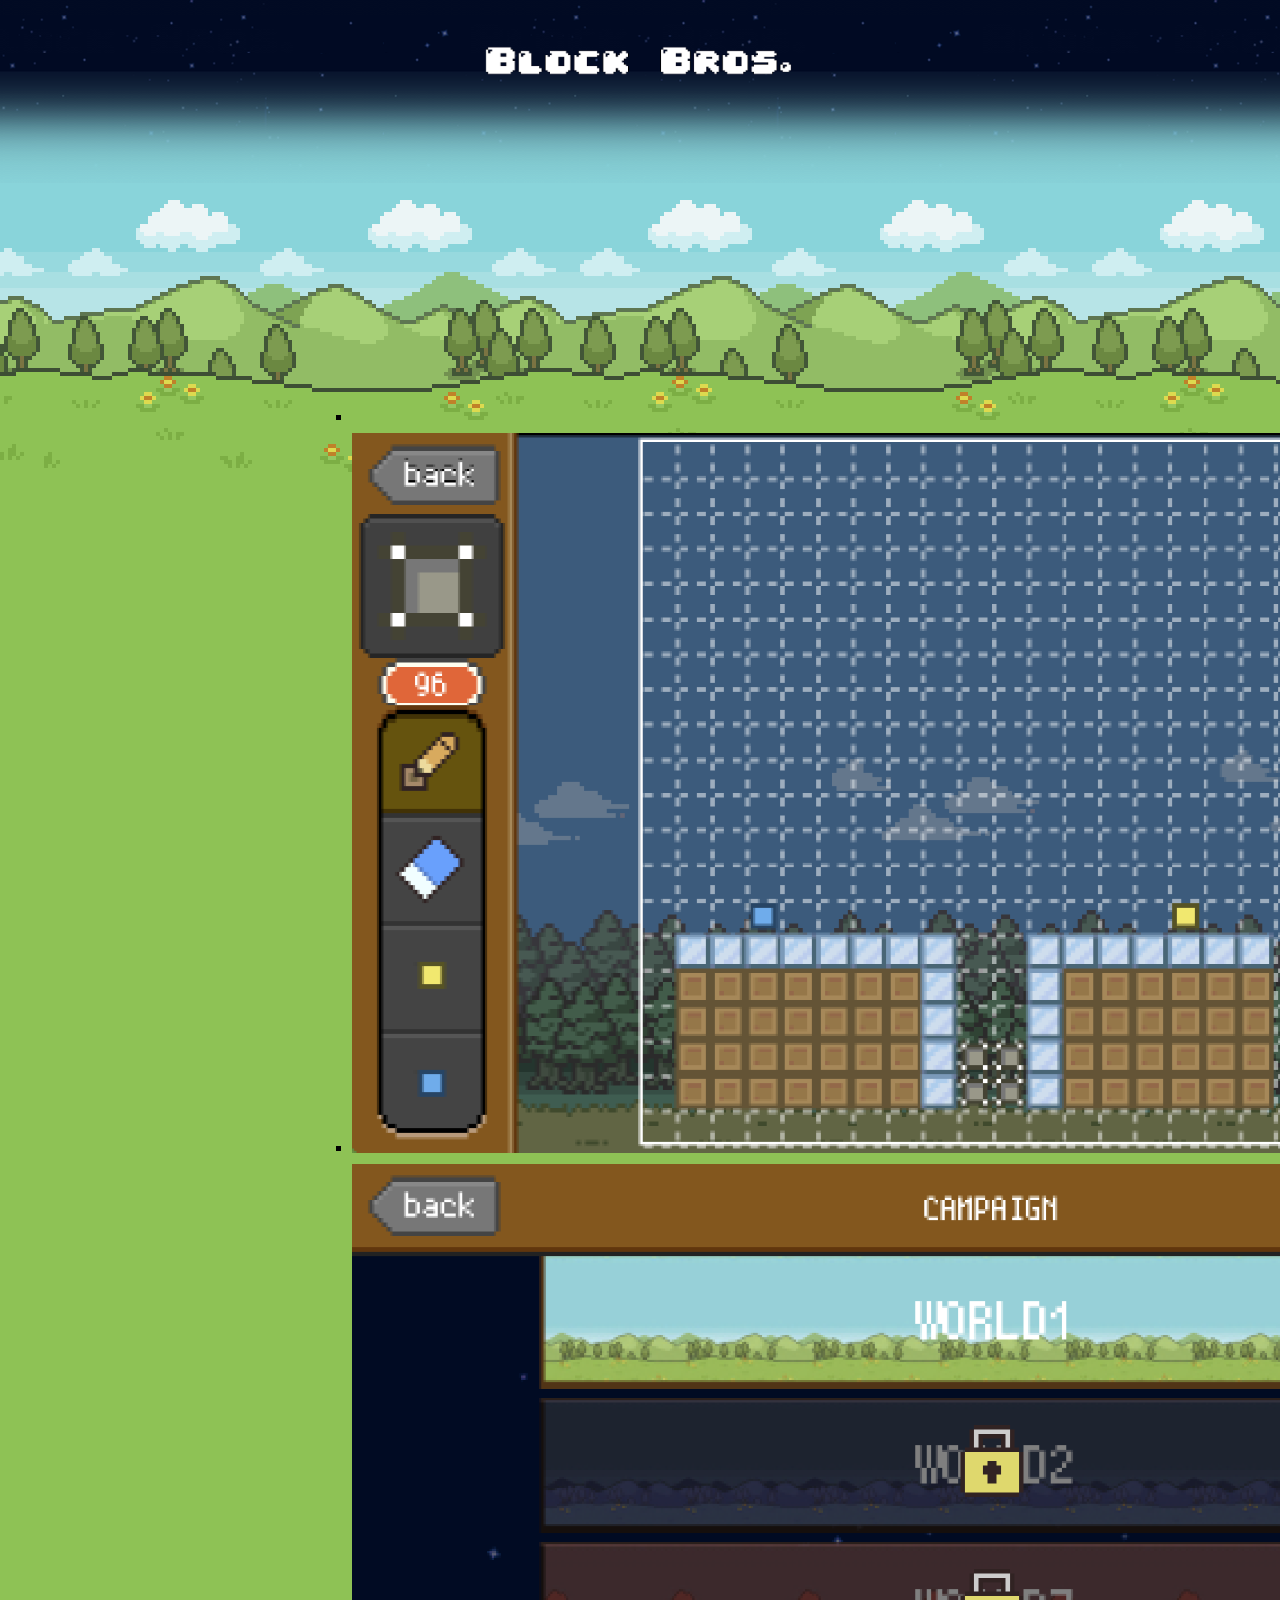
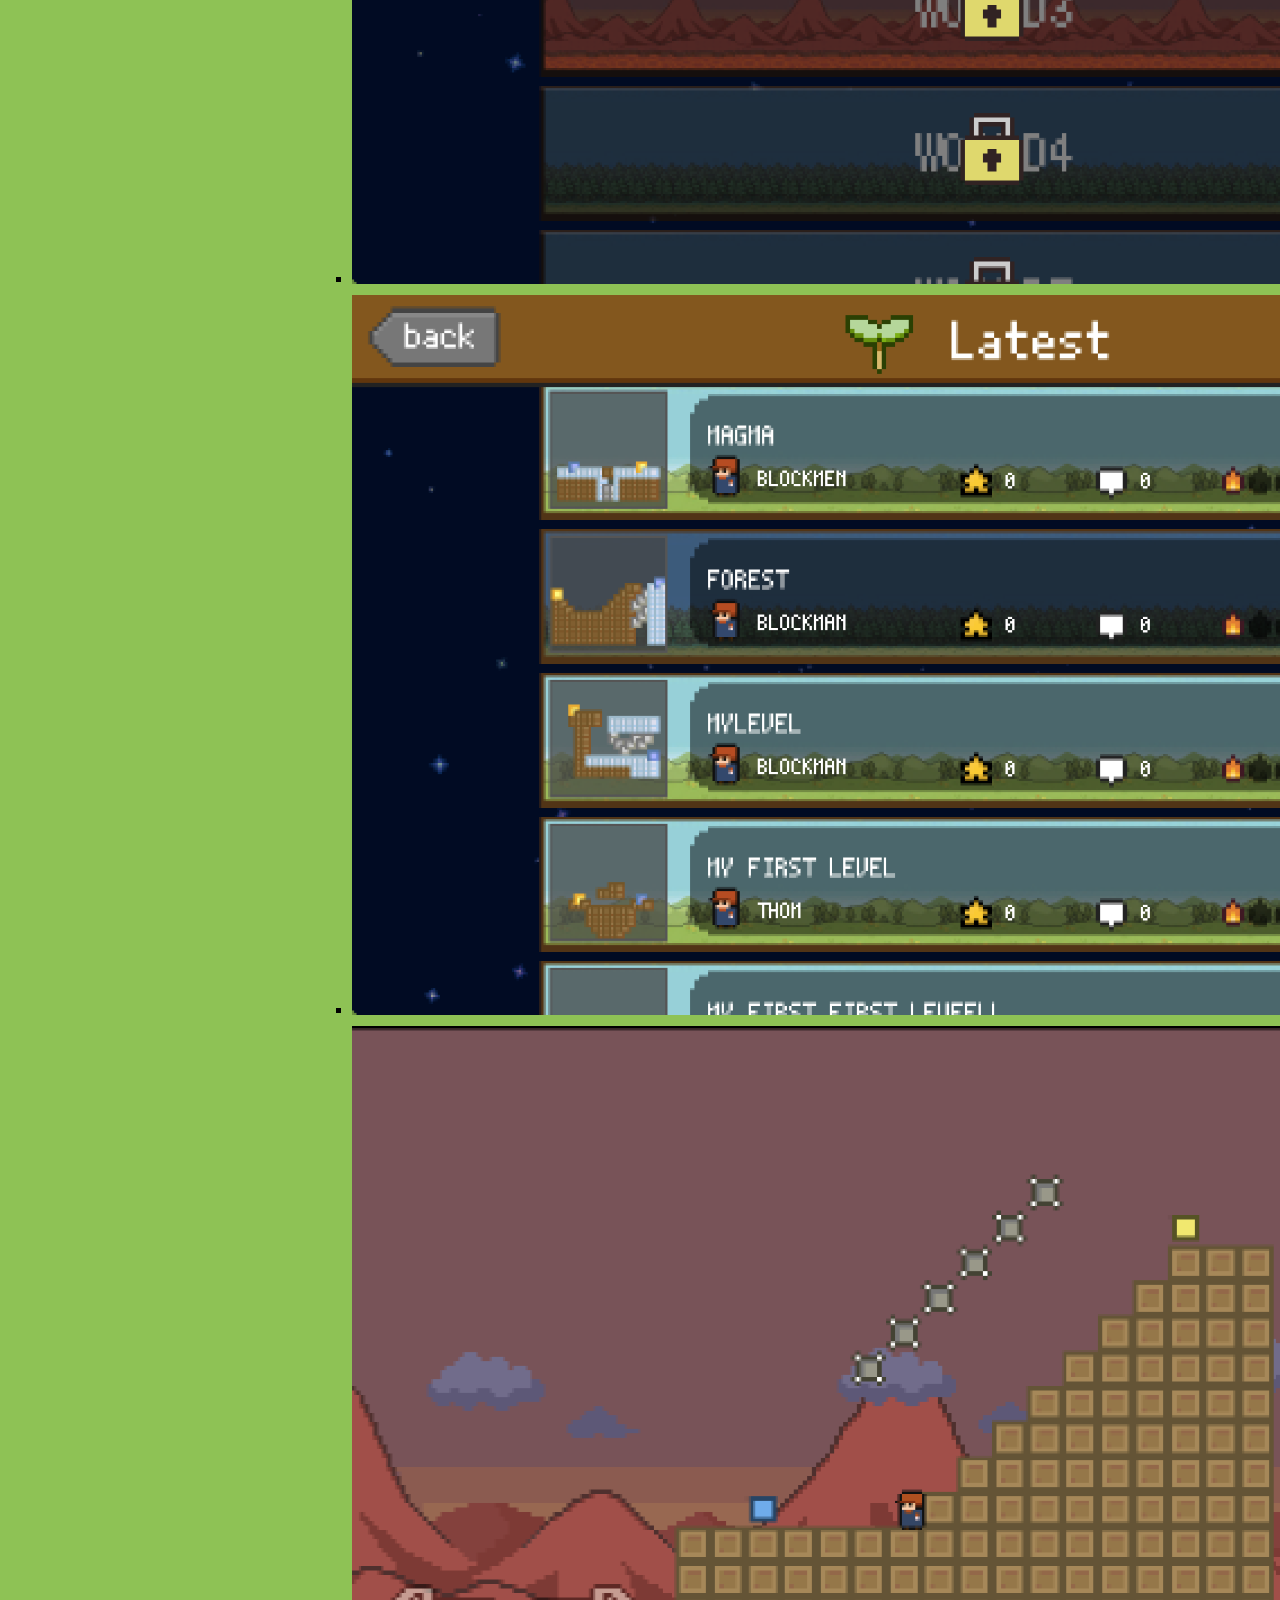
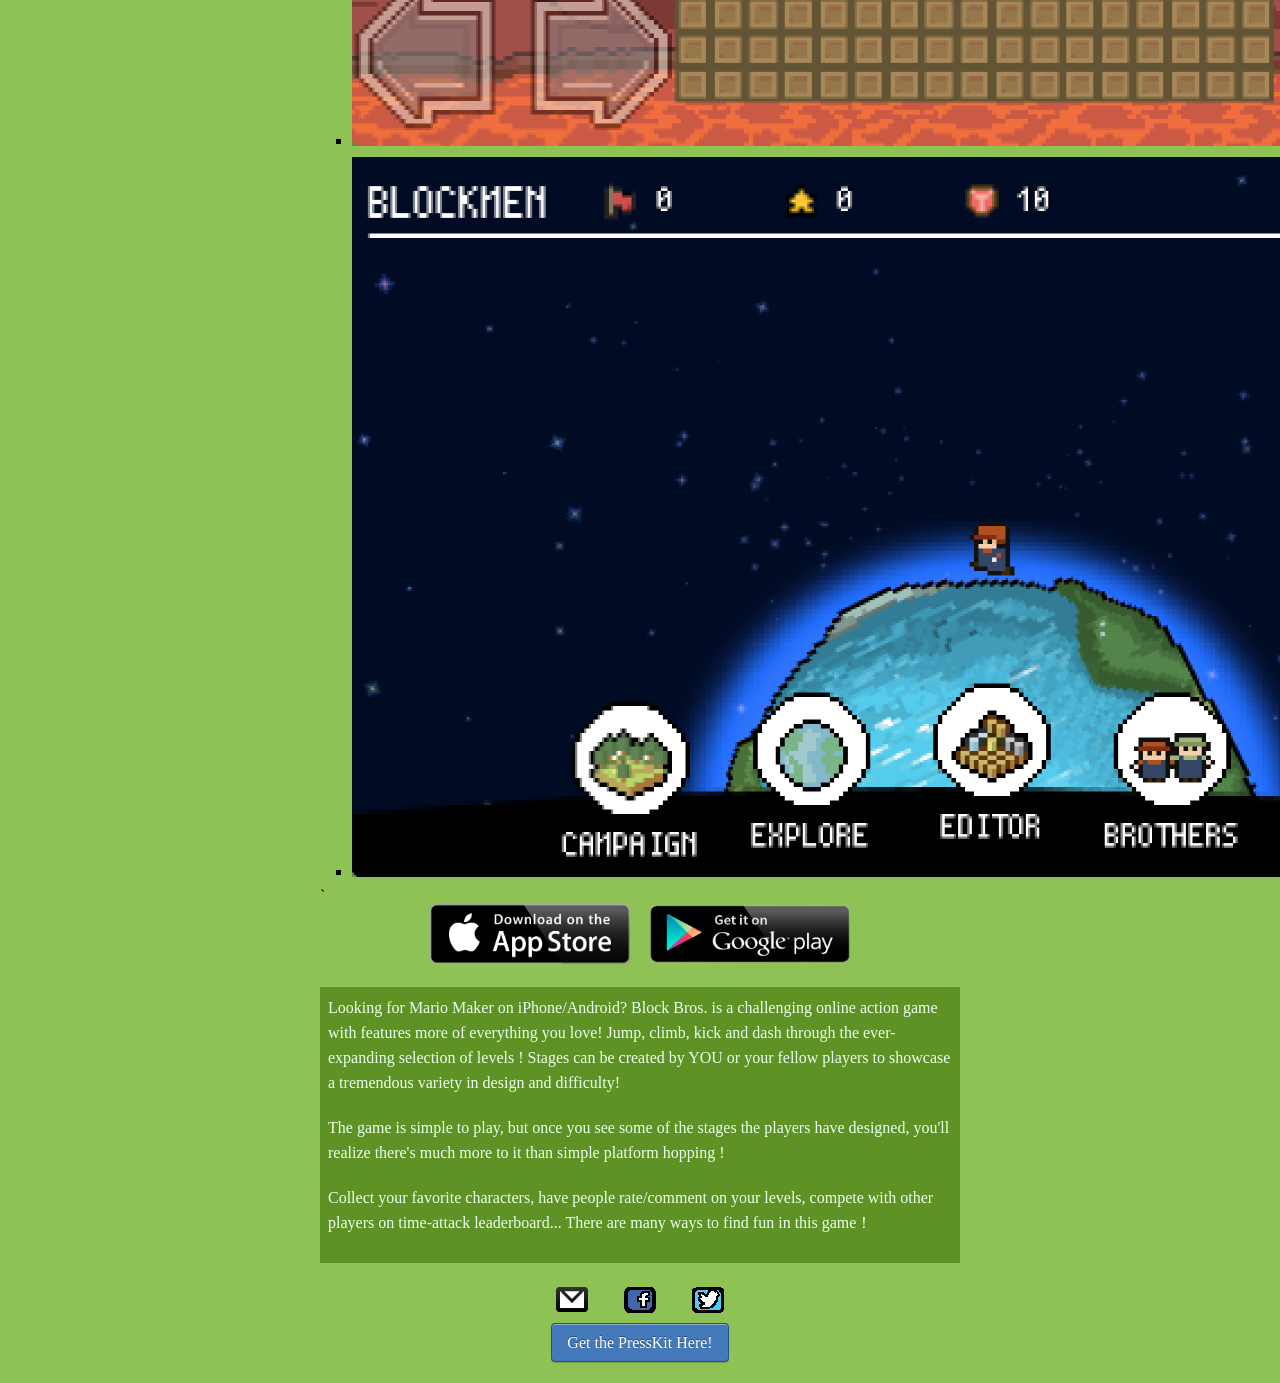
==== index.html @ 22ee92e1 "initial" ====
﻿<html>

<!-- Mirrored from blockbros.net/ by HTTrack Website Copier/3.x [XR&CO'2014], Sat, 10 Jan 2026 12:36:46 GMT -->
<head>
    <title>Block Bros | ブロックブラザーズ</title>
    <meta name="viewport" content="width=device-width; initial-scale = 1.0; maximum-scale=1.0; user-scalable=no" />
    <meta name="viewport" content="width=device-width" />
    <meta name="keywords" content="Block Bros,ブロックブラザーズ,Mario Maker for Mobile, Mario Maker for iPhone, Mario Maker for Android,Little Big Planet, リトルビッグプラネット, マリオメーカー, Android, iPhone" />
    <link rel="stylesheet" href="styles/jquery.bxslider.css" type="text/css" media="all" />
    <link rel="stylesheet" href="styles/reset.css" type="text/css" media="all" />
    <link rel="stylesheet" href="styles/blockbros.css" type="text/css" media="all" />
    <script src="scripts/jquery.min.js"></script>
    <script src="scripts/jquery.fitvids.js"></script>
    <script src="scripts/jquery.bxslider.js"></script>
    <script src="scripts/i18next-1.10.1.min.js"></script>
    <meta name="viewport" content="width=device-width, initial-scale=1, maximum-scale=1, user-scalable=0" />
    <meta name="apple-itunes-app" content="app-id=944877012">
    <link rel="shortcut icon" href="favicon.ico" />
    <link rel="apple-touch-icon" href="touchicon.png">
    <script src="scripts/blockquest.js"></script>
</head>
<body>
    <div id="main">
        <h1 id="title"><img src="images/logo.png" id="logo" alt="Block Bros"/></h1>
        <div id="gallery-container" >
            <ul class="gallery">
                <li><iframe id="player" width="500" height="281" frameborder="0" allowfullscreen=""></iframe></li>
                <li><img id="sc01" title="test" src="images/screenshots/editor.png" /></li>
                <li><img id="sc02" src="images/screenshots/campaign.png" /></li>
                <li><img id="sc03" src="images/screenshots/online.png" /></li>
                <li><img id="sc04" src="images/screenshots/gameplay.png" /></li>
                <li><img id="sc05" src="images/screenshots/title.png" /></li>
            </ul>
        </div>
`
            <center>
                <a href="https://itunes.apple.com/app/blockbros/id944877012"><img src="images/social/button-appstore.png" class="storeButton" style="margin-right:8px" alt="AppStore"/></a>
                <a href="https://play.google.com/store/apps/details?id=net.orenoshiro.blockquest"><img src="images/social/button-google-play.png" class="storeButton" style="margin-left:8px" alt="GooglePlay"/></a>
            </center>


        <h2 id="about"></h2>
        <div id="about_container">
            <div lang="en">
                <p>
                    Looking for Mario Maker on iPhone/Android? Block Bros. is a challenging online action game with features more of everything you love! Jump, climb, kick and dash through the ever-expanding selection of levels ! Stages can be created by YOU or your fellow players to showcase a tremendous variety in design and difficulty!
                </p>
                <p>
                    The game is simple to play, but once you see some of the stages the players have designed, you'll realize there's much more to it than simple platform hopping !
                </p>
                <p>
                    Collect your favorite characters, have people rate/comment on your levels, compete with other players on time-attack leaderboard... There are many ways to find fun in this game！
                </p>
                
            </div>
            <div lang="ja">
                <p>
                    iPhone/Androidで遊べるマリオメーカーのようなゲームをお探しですか？ブロックブラザーズは自分でステージを作れるタイプのアクションゲーム。ジャンプして、のぼって、壁キック！無数のステージをダッシュで駆け抜けろ！
                </p>
                <p>
                    100個以上のクエストとみんなの作ったステージを楽しもう！ プレイはジャンプして壁キックするだけ！シンプルでいて、ブロックの組み合わせ次第でかんたんなステージから激ムズなパズルステージまで様々つくれて、奥が深い。
                </p>
                <p>
                    お気に入りのキャラクターを集めたり、ステージを作って遊んでもらったり、ほかのプレイヤーとタイムアタックで競争したり、いろいろな楽しみ方があるよ！
                </p>
            </div>
        </div>

        <h2 id="contact_us"></h2>
        <center>
            <div id="social-bar">

                <a href="cdn-cgi/l/email-protection.html#82e0eeede1e9e0f0edf1e5e3efe7c2e5efe3ebeeace1edef"><img src="images/social/mail.png" alt="Facebook" /><a>
                <a href="https://www.facebook.com/blockbrosgame"><img src="images/social/facebook.png" width="32px" height="32px" style="margin-left:32px" alt="Facebook" /></a>
                <a href="https://twitter.com/block_brothers"><img src="images/social/twitter.png" width="32px" height="32px" style="margin-left:32px" alt="Twitter" /></a>
            </div>
        </center>


        <div id="media_container">
        <h2 id="media"></h2>
        <center>
            <a id="get_presskit" class="button-link" href="data/presskit.zip">Get the PressKit Here!</a>
        </center>
        </div>


    <script data-cfasync="false" src="cdn-cgi/scripts/5c5dd728/cloudflare-static/email-decode.min.js"></script><script src="https://www.youtube.com/iframe_api"></script>
    </div>
</body>

<!-- Mirrored from blockbros.net/ by HTTrack Website Copier/3.x [XR&CO'2014], Sat, 10 Jan 2026 12:36:52 GMT -->
</html>
---- styles/blockbros.css ----
@font-face {
    font-family:"PixelMplus";
    src: url("../fonts/PixelMplus10-Regular.ttf")
}

* {
    font-family: "PixelMplus";
}

body {
    background: #8ec255 url("../images/bg.png") repeat-x;
    background-position: center 0px;
    font-size: 16px;
    margin: 10px;
    padding: 0px;
    overflow-x: hidden;
}

h1 {
    font-size: 48px;
    margin-top: 40px;
    margin-bottom: 60px;
    text-align: center;
}

h2 {
    font-size: 30px;
    margin-top: 20px;
    margin-bottom: 20px;
}
h3 {
    font-size: 24px;
    margin-top: 32px;
    margin-bottom: 10px;
}


div#main {
    width: 100%;
    max-width: 640px;
    margin: 10px auto 32px;
}

li {
   margin-left: 32px;
   margin-bottom: 8;
   list-style: square;
}

#logo {
    width:320px; 
    height:41px;
}

#gallery-container .bx-viewport {
    max-width: 100%;
}

#links {
}

#about_container {
    background-color: #5e9225;
    clear: both;
    line-height: 20px;
    margin-top: 20px;
    margin-bottom: 16px;
    color: #eeffee;
    padding: 8px;
} 

#about_container p {
    margin-bottom: 20px;
    line-height: 25px;
}

#about_container center a {
    margin: 0 10px;
}

#templates {
    display: none;
}

#social-bar {
    margin-top: 20px;
    height: 32px;
    line-height:16px;
}

#social-bar span{
  display: inline-block;
  vertical-align: middle;
  margin-bottom: 16px;
}

.storeButton {
    width:200px; 
    height:60px;
}

.button-link {
    padding: 10px 15px;
    background: #4479BA;
    color: #FFF;
    -webkit-border-radius: 4px;
    -moz-border-radius: 4px;
    border-radius: 4px;
    border: solid 1px #20538D;
    text-shadow: 0 -1px 0 rgba(0, 0, 0, 0.4);
    -webkit-box-shadow: inset 0 1px 0 rgba(255, 255, 255, 0.4), 0 1px 1px rgba(0, 0, 0, 0.2);
    -moz-box-shadow: inset 0 1px 0 rgba(255, 255, 255, 0.4), 0 1px 1px rgba(0, 0, 0, 0.2);
    box-shadow: inset 0 1px 0 rgba(255, 255, 255, 0.4), 0 1px 1px rgba(0, 0, 0, 0.2);
    -webkit-transition-duration: 0.2s;
    -moz-transition-duration: 0.2s;
    transition-duration: 0.2s;
    -webkit-user-select:none;
    -moz-user-select:none;
    -ms-user-select:none;
    user-select:none;
    text-decoration:none;
}
.button-link:hover {
    background: #356094;
    border: solid 1px #2A4E77;
    text-decoration: none;
}
.button-link:active {
    -webkit-box-shadow: inset 0 1px 4px rgba(0, 0, 0, 0.6);
    -moz-box-shadow: inset 0 1px 4px rgba(0, 0, 0, 0.6);
    box-shadow: inset 0 1px 4px rgba(0, 0, 0, 0.6);
    background: #2E5481;
    border: solid 1px #203E5F;
}

/* Assume english by default */
body #main *[lang=ja] {
    display: none;
}

body#ja #main *[lang=ja] {
    display: block;
}

body#ja #main *[lang=en] {
    display: none;
}

@media only screen and (max-device-width: 480px) {
    #about_container p {
        line-height: 20px;
    }
    #logo {
        width:240px; 
        height:30px;
    }
    .storeButton {
        width:100px; 
        height:30px;
    }
}
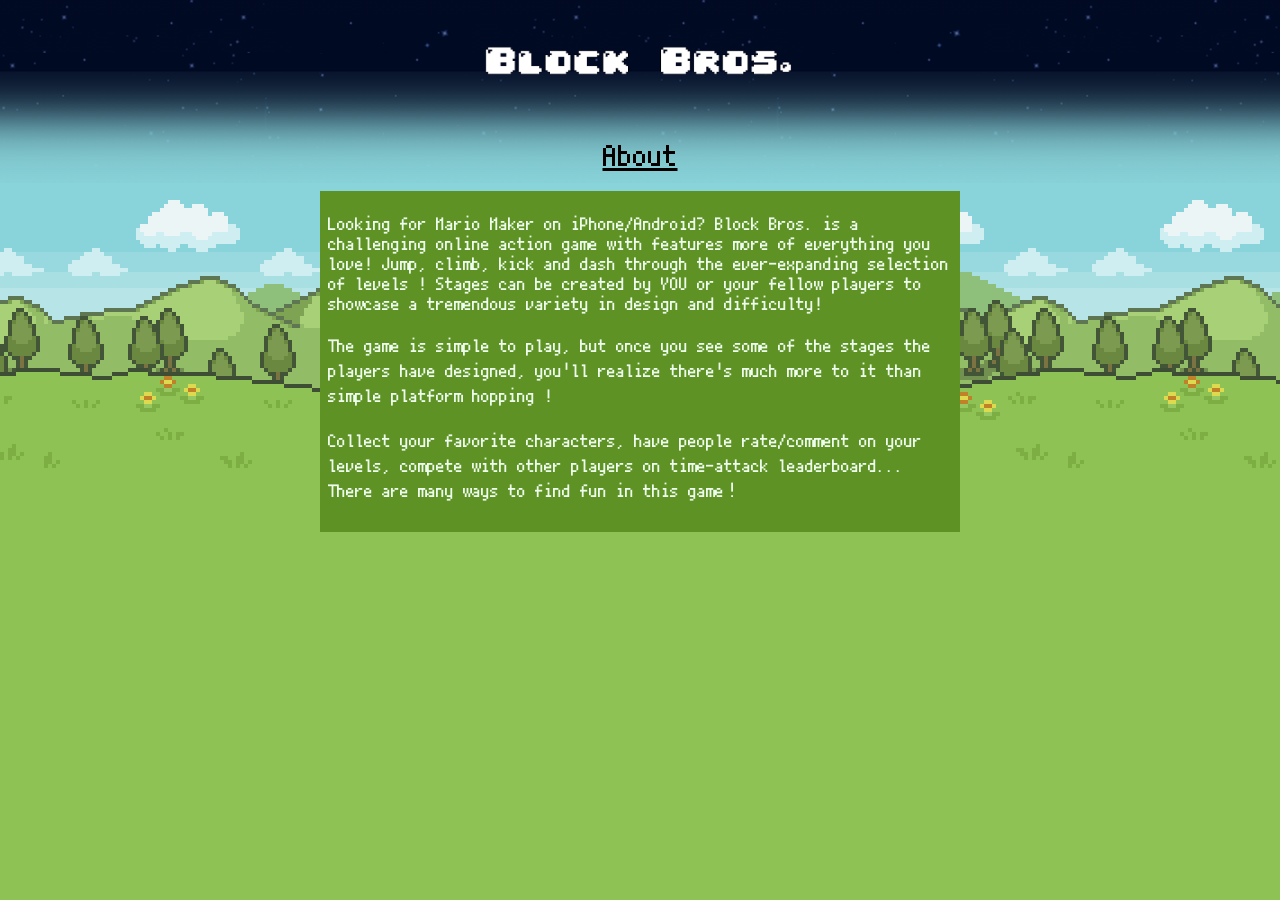
==== commit a2a14958: "Shrinking down to what we really need..." ====
--- a/index.html
+++ b/index.html
@@ -1,93 +1,36 @@
 ﻿<html>
-
-<!-- Mirrored from blockbros.net/ by HTTrack Website Copier/3.x [XR&CO'2014], Sat, 10 Jan 2026 12:36:46 GMT -->
-<head>
+    <head>
     <title>Block Bros | ブロックブラザーズ</title>
     <meta name="viewport" content="width=device-width; initial-scale = 1.0; maximum-scale=1.0; user-scalable=no" />
     <meta name="viewport" content="width=device-width" />
-    <meta name="keywords" content="Block Bros,ブロックブラザーズ,Mario Maker for Mobile, Mario Maker for iPhone, Mario Maker for Android,Little Big Planet, リトルビッグプラネット, マリオメーカー, Android, iPhone" />
+     <meta name="viewport" content="width=device-width, initial-scale=1, maximum-scale=1, user-scalable=0" />
+
     <link rel="stylesheet" href="styles/jquery.bxslider.css" type="text/css" media="all" />
     <link rel="stylesheet" href="styles/reset.css" type="text/css" media="all" />
     <link rel="stylesheet" href="styles/blockbros.css" type="text/css" media="all" />
-    <script src="scripts/jquery.min.js"></script>
-    <script src="scripts/jquery.fitvids.js"></script>
-    <script src="scripts/jquery.bxslider.js"></script>
-    <script src="scripts/i18next-1.10.1.min.js"></script>
-    <meta name="viewport" content="width=device-width, initial-scale=1, maximum-scale=1, user-scalable=0" />
-    <meta name="apple-itunes-app" content="app-id=944877012">
+
     <link rel="shortcut icon" href="favicon.ico" />
-    <link rel="apple-touch-icon" href="touchicon.png">
-    <script src="scripts/blockquest.js"></script>
+
+
 </head>
 <body>
     <div id="main">
         <h1 id="title"><img src="images/logo.png" id="logo" alt="Block Bros"/></h1>
-        <div id="gallery-container" >
-            <ul class="gallery">
-                <li><iframe id="player" width="500" height="281" frameborder="0" allowfullscreen=""></iframe></li>
-                <li><img id="sc01" title="test" src="images/screenshots/editor.png" /></li>
-                <li><img id="sc02" src="images/screenshots/campaign.png" /></li>
-                <li><img id="sc03" src="images/screenshots/online.png" /></li>
-                <li><img id="sc04" src="images/screenshots/gameplay.png" /></li>
-                <li><img id="sc05" src="images/screenshots/title.png" /></li>
-            </ul>
-        </div>
-`
-            <center>
-                <a href="https://itunes.apple.com/app/blockbros/id944877012"><img src="images/social/button-appstore.png" class="storeButton" style="margin-right:8px" alt="AppStore"/></a>
-                <a href="https://play.google.com/store/apps/details?id=net.orenoshiro.blockquest"><img src="images/social/button-google-play.png" class="storeButton" style="margin-left:8px" alt="GooglePlay"/></a>
-            </center>
 
+        <center><u><h2>About</h2></u></center>
 
-        <h2 id="about"></h2>
         <div id="about_container">
-            <div lang="en">
-                <p>
-                    Looking for Mario Maker on iPhone/Android? Block Bros. is a challenging online action game with features more of everything you love! Jump, climb, kick and dash through the ever-expanding selection of levels ! Stages can be created by YOU or your fellow players to showcase a tremendous variety in design and difficulty!
-                </p>
-                <p>
-                    The game is simple to play, but once you see some of the stages the players have designed, you'll realize there's much more to it than simple platform hopping !
-                </p>
-                <p>
-                    Collect your favorite characters, have people rate/comment on your levels, compete with other players on time-attack leaderboard... There are many ways to find fun in this game！
-                </p>
-                
-            </div>
-            <div lang="ja">
-                <p>
-                    iPhone/Androidで遊べるマリオメーカーのようなゲームをお探しですか？ブロックブラザーズは自分でステージを作れるタイプのアクションゲーム。ジャンプして、のぼって、壁キック！無数のステージをダッシュで駆け抜けろ！
-                </p>
-                <p>
-                    100個以上のクエストとみんなの作ったステージを楽しもう！ プレイはジャンプして壁キックするだけ！シンプルでいて、ブロックの組み合わせ次第でかんたんなステージから激ムズなパズルステージまで様々つくれて、奥が深い。
-                </p>
-                <p>
-                    お気に入りのキャラクターを集めたり、ステージを作って遊んでもらったり、ほかのプレイヤーとタイムアタックで競争したり、いろいろな楽しみ方があるよ！
-                </p>
-            </div>
+            <h3>
+                Looking for Mario Maker on iPhone/Android? Block Bros. is a challenging online action game with features more of everything you love! Jump, climb, kick and dash through the ever-expanding selection of levels ! Stages can be created by YOU or your fellow players to showcase a tremendous variety in design and difficulty!
+            </p>
+            <p>
+                The game is simple to play, but once you see some of the stages the players have designed, you'll realize there's much more to it than simple platform hopping !
+            </p>
+            <p>
+                Collect your favorite characters, have people rate/comment on your levels, compete with other players on time-attack leaderboard... There are many ways to find fun in this game！
+            </p>
         </div>
 
-        <h2 id="contact_us"></h2>
-        <center>
-            <div id="social-bar">
-
-                <a href="cdn-cgi/l/email-protection.html#82e0eeede1e9e0f0edf1e5e3efe7c2e5efe3ebeeace1edef"><img src="images/social/mail.png" alt="Facebook" /><a>
-                <a href="https://www.facebook.com/blockbrosgame"><img src="images/social/facebook.png" width="32px" height="32px" style="margin-left:32px" alt="Facebook" /></a>
-                <a href="https://twitter.com/block_brothers"><img src="images/social/twitter.png" width="32px" height="32px" style="margin-left:32px" alt="Twitter" /></a>
-            </div>
-        </center>
-
-
-        <div id="media_container">
-        <h2 id="media"></h2>
-        <center>
-            <a id="get_presskit" class="button-link" href="data/presskit.zip">Get the PressKit Here!</a>
-        </center>
-        </div>
-
-
-    <script data-cfasync="false" src="cdn-cgi/scripts/5c5dd728/cloudflare-static/email-decode.min.js"></script><script src="https://www.youtube.com/iframe_api"></script>
     </div>
 </body>
-
-<!-- Mirrored from blockbros.net/ by HTTrack Website Copier/3.x [XR&CO'2014], Sat, 10 Jan 2026 12:36:52 GMT -->
 </html>
--- a/styles/blockbros.css
+++ b/styles/blockbros.css
@@ -17,6 +17,7 @@
 }
 
 h1 {
+    font-family: "PixelMplus";
     font-size: 48px;
     margin-top: 40px;
     margin-bottom: 60px;
@@ -24,14 +25,16 @@
 }
 
 h2 {
+    font-family: "PixelMplus";
     font-size: 30px;
     margin-top: 20px;
     margin-bottom: 20px;
 }
 h3 {
-    font-size: 24px;
-    margin-top: 32px;
-    margin-bottom: 10px;
+    font-family: "PixelMplus";
+    font-size: 18px;
+    margin-top: 15px;
+    margin-bottom: 15px;
 }
 
 
@@ -54,9 +57,6 @@
 
 #gallery-container .bx-viewport {
     max-width: 100%;
-}
-
-#links {
 }
 
 #about_container {
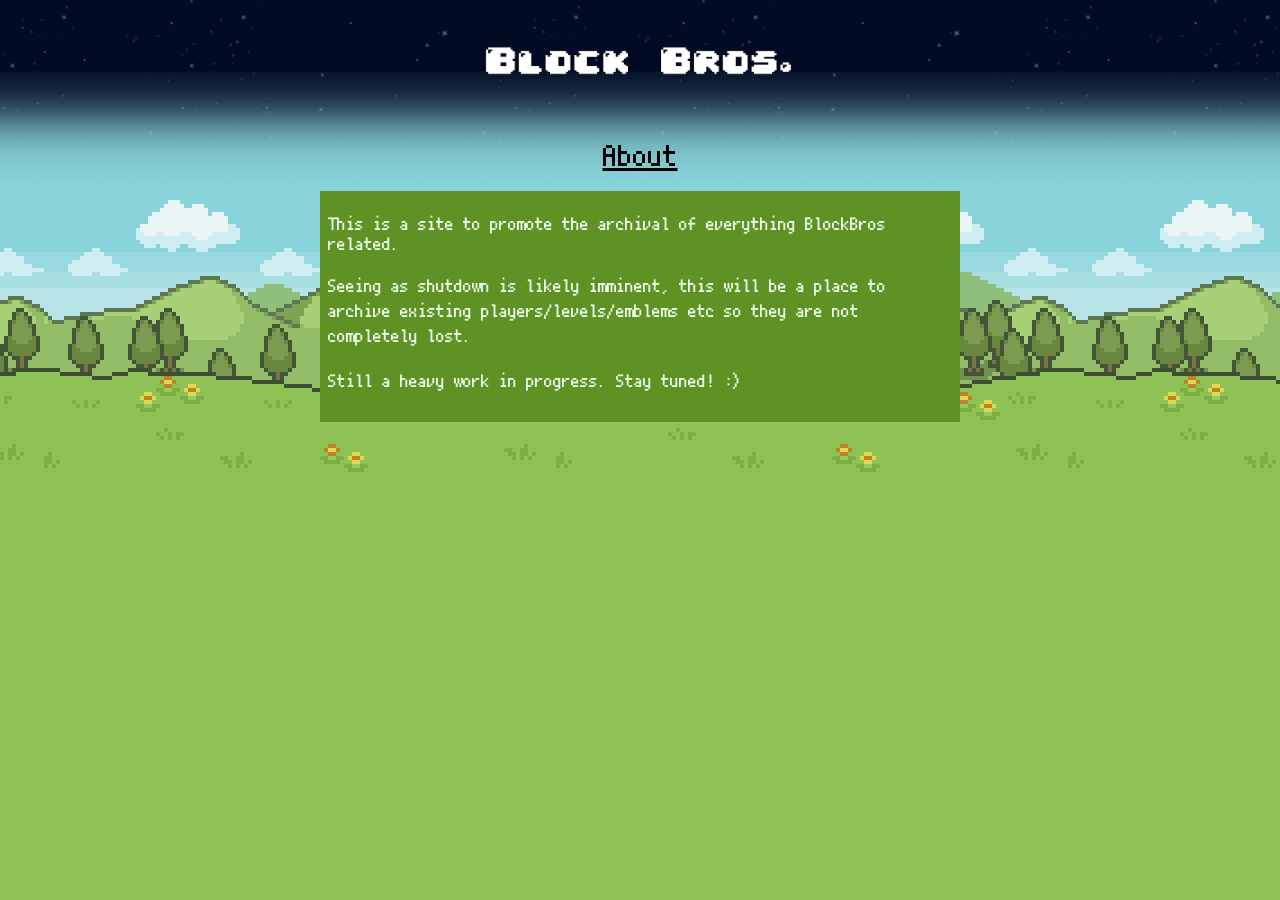
==== commit beeeaf5c: "Updating site text" ====
--- a/index.html
+++ b/index.html
@@ -21,13 +21,13 @@
 
         <div id="about_container">
             <h3>
-                Looking for Mario Maker on iPhone/Android? Block Bros. is a challenging online action game with features more of everything you love! Jump, climb, kick and dash through the ever-expanding selection of levels ! Stages can be created by YOU or your fellow players to showcase a tremendous variety in design and difficulty!
+               This is a site to promote the archival of everything BlockBros related.
             </p>
             <p>
-                The game is simple to play, but once you see some of the stages the players have designed, you'll realize there's much more to it than simple platform hopping !
+                Seeing as shutdown is likely imminent, this will be a place to archive existing players/levels/emblems etc so they are not completely lost.
             </p>
             <p>
-                Collect your favorite characters, have people rate/comment on your levels, compete with other players on time-attack leaderboard... There are many ways to find fun in this game！
+              Still a heavy work in progress. Stay tuned! :)
             </p>
         </div>
 
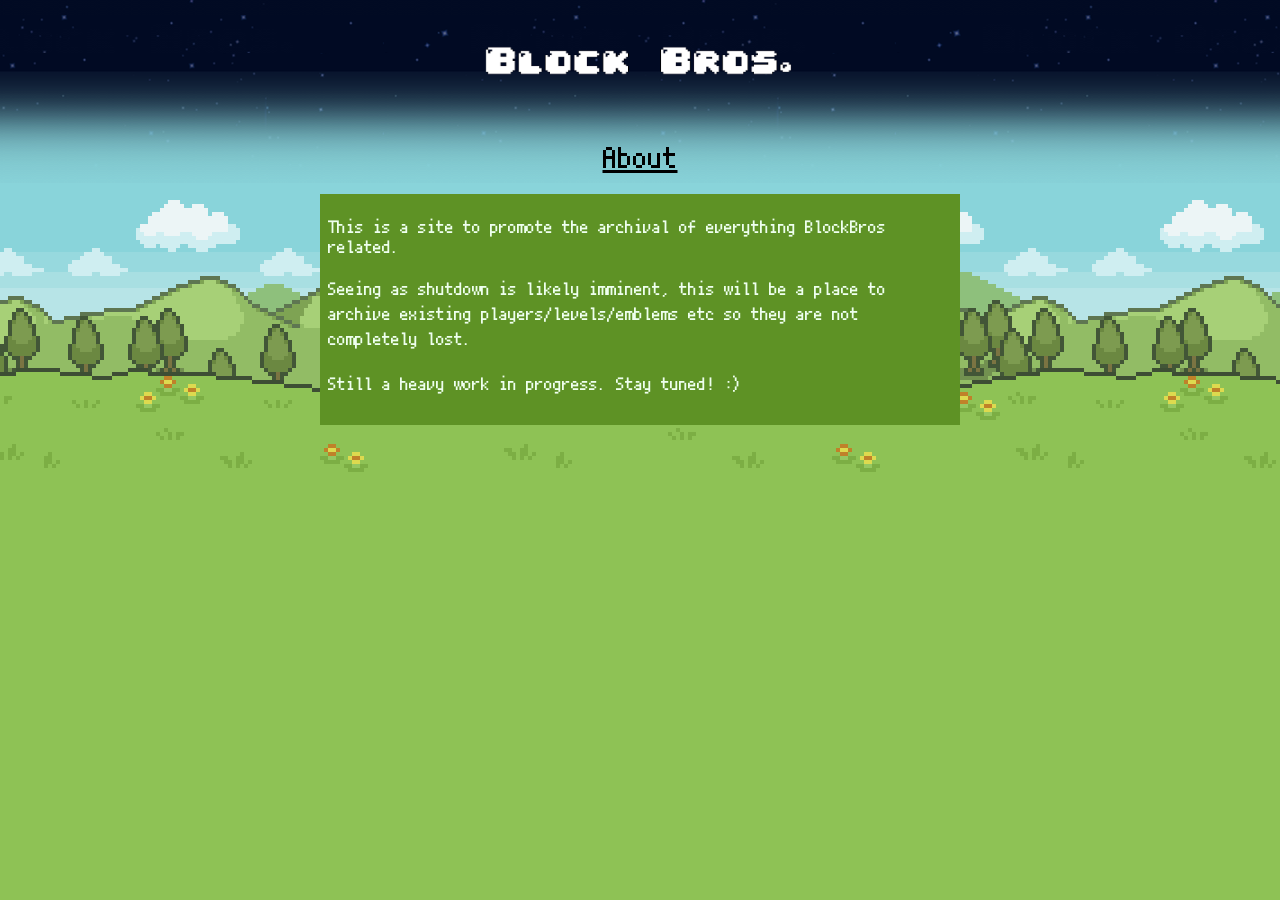
==== commit e3a1e819: "Removing more unneeded things" ====
--- a/index.html
+++ b/index.html
@@ -5,8 +5,6 @@
     <meta name="viewport" content="width=device-width" />
      <meta name="viewport" content="width=device-width, initial-scale=1, maximum-scale=1, user-scalable=0" />
 
-    <link rel="stylesheet" href="styles/jquery.bxslider.css" type="text/css" media="all" />
-    <link rel="stylesheet" href="styles/reset.css" type="text/css" media="all" />
     <link rel="stylesheet" href="styles/blockbros.css" type="text/css" media="all" />
 
     <link rel="shortcut icon" href="favicon.ico" />
--- a/styles/blockbros.css
+++ b/styles/blockbros.css
@@ -5,6 +5,7 @@
 
 * {
     font-family: "PixelMplus";
+    font-weight: normal;
 }
 
 body {
@@ -17,7 +18,6 @@
 }
 
 h1 {
-    font-family: "PixelMplus";
     font-size: 48px;
     margin-top: 40px;
     margin-bottom: 60px;
@@ -25,13 +25,11 @@
 }
 
 h2 {
-    font-family: "PixelMplus";
     font-size: 30px;
     margin-top: 20px;
     margin-bottom: 20px;
 }
 h3 {
-    font-family: "PixelMplus";
     font-size: 18px;
     margin-top: 15px;
     margin-bottom: 15px;
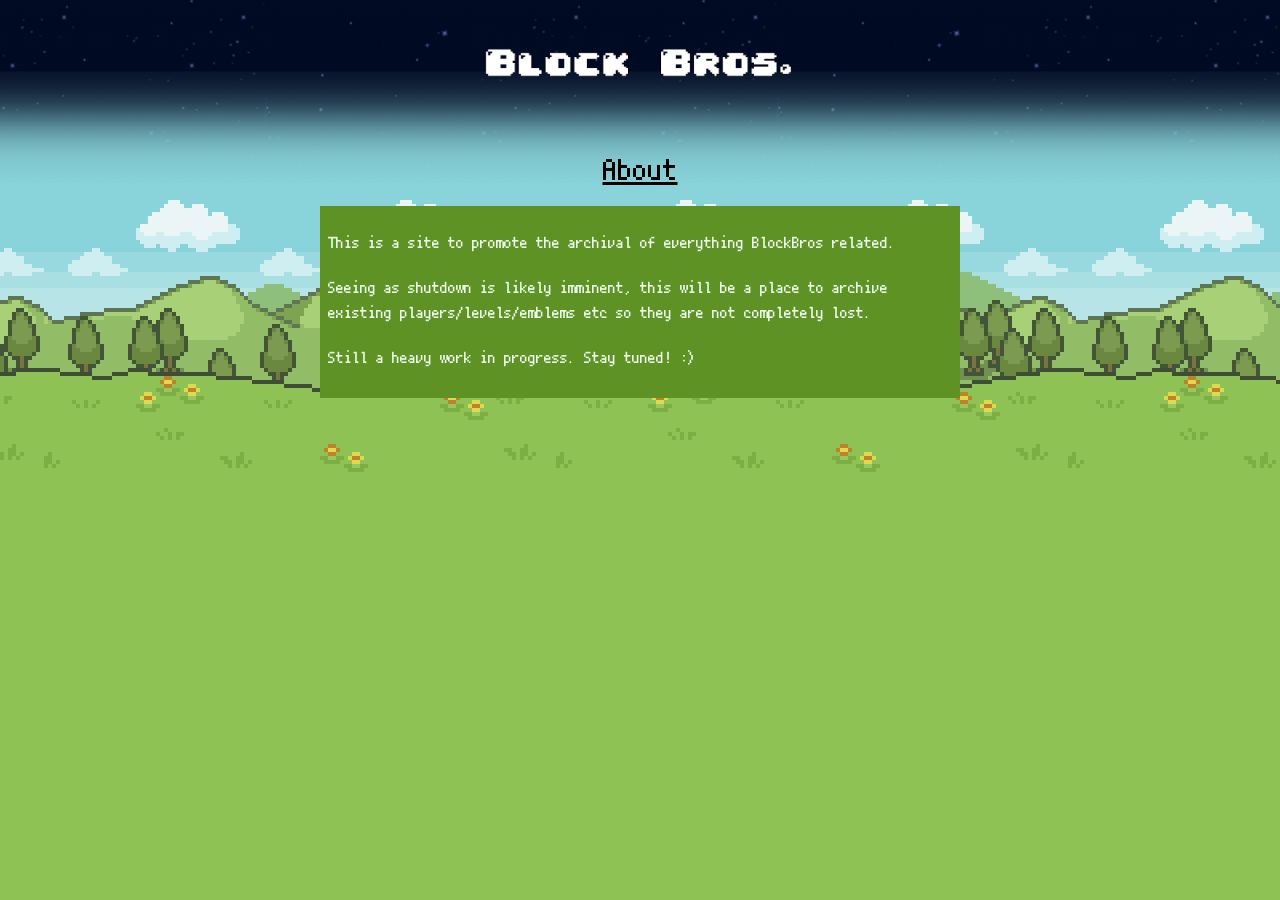
==== commit 36eb2218: "Fixing" ====
--- a/index.html
+++ b/index.html
@@ -1,10 +1,11 @@
-﻿<html>
+﻿<!DOCTYPE html>
+
+<html>
     <head>
-    <title>Block Bros | ブロックブラザーズ</title>
-    <meta name="viewport" content="width=device-width; initial-scale = 1.0; maximum-scale=1.0; user-scalable=no" />
-    <meta name="viewport" content="width=device-width" />
-     <meta name="viewport" content="width=device-width, initial-scale=1, maximum-scale=1, user-scalable=0" />
+    <title>Block Bros Archive</title>
 
+    <meta name="viewport" content="width=device-width, initial-scale=1.0">
+    
     <link rel="stylesheet" href="styles/blockbros.css" type="text/css" media="all" />
 
     <link rel="shortcut icon" href="favicon.ico" />
@@ -17,15 +18,15 @@
 
         <center><u><h2>About</h2></u></center>
 
-        <div id="about_container">
-            <h3>
+        <div id="container">
+            <p>
                This is a site to promote the archival of everything BlockBros related.
             </p>
             <p>
                 Seeing as shutdown is likely imminent, this will be a place to archive existing players/levels/emblems etc so they are not completely lost.
             </p>
             <p>
-              Still a heavy work in progress. Stay tuned! :)
+                Still a heavy work in progress. Stay tuned! :)
             </p>
         </div>
 
--- a/styles/blockbros.css
+++ b/styles/blockbros.css
@@ -18,6 +18,7 @@
 }
 
 h1 {
+    font-weight: bold;
     font-size: 48px;
     margin-top: 40px;
     margin-bottom: 60px;
@@ -53,11 +54,7 @@
     height:41px;
 }
 
-#gallery-container .bx-viewport {
-    max-width: 100%;
-}
-
-#about_container {
+#container {
     background-color: #5e9225;
     clear: both;
     line-height: 20px;
@@ -67,34 +64,17 @@
     padding: 8px;
 } 
 
-#about_container p {
+#container p {
     margin-bottom: 20px;
     line-height: 25px;
 }
 
-#about_container center a {
+#container center a {
     margin: 0 10px;
 }
 
 #templates {
     display: none;
-}
-
-#social-bar {
-    margin-top: 20px;
-    height: 32px;
-    line-height:16px;
-}
-
-#social-bar span{
-  display: inline-block;
-  vertical-align: middle;
-  margin-bottom: 16px;
-}
-
-.storeButton {
-    width:200px; 
-    height:60px;
 }
 
 .button-link {
@@ -131,29 +111,11 @@
     border: solid 1px #203E5F;
 }
 
-/* Assume english by default */
-body #main *[lang=ja] {
-    display: none;
+#responseBox {
+    margin-top: 15px;
+    padding: 12px;
+    background: #5e9225;
+    color: #ffffff;
+    border: 1px solid #444;
+    min-height: 40px;
 }
-
-body#ja #main *[lang=ja] {
-    display: block;
-}
-
-body#ja #main *[lang=en] {
-    display: none;
-}
-
-@media only screen and (max-device-width: 480px) {
-    #about_container p {
-        line-height: 20px;
-    }
-    #logo {
-        width:240px; 
-        height:30px;
-    }
-    .storeButton {
-        width:100px; 
-        height:30px;
-    }
-}
